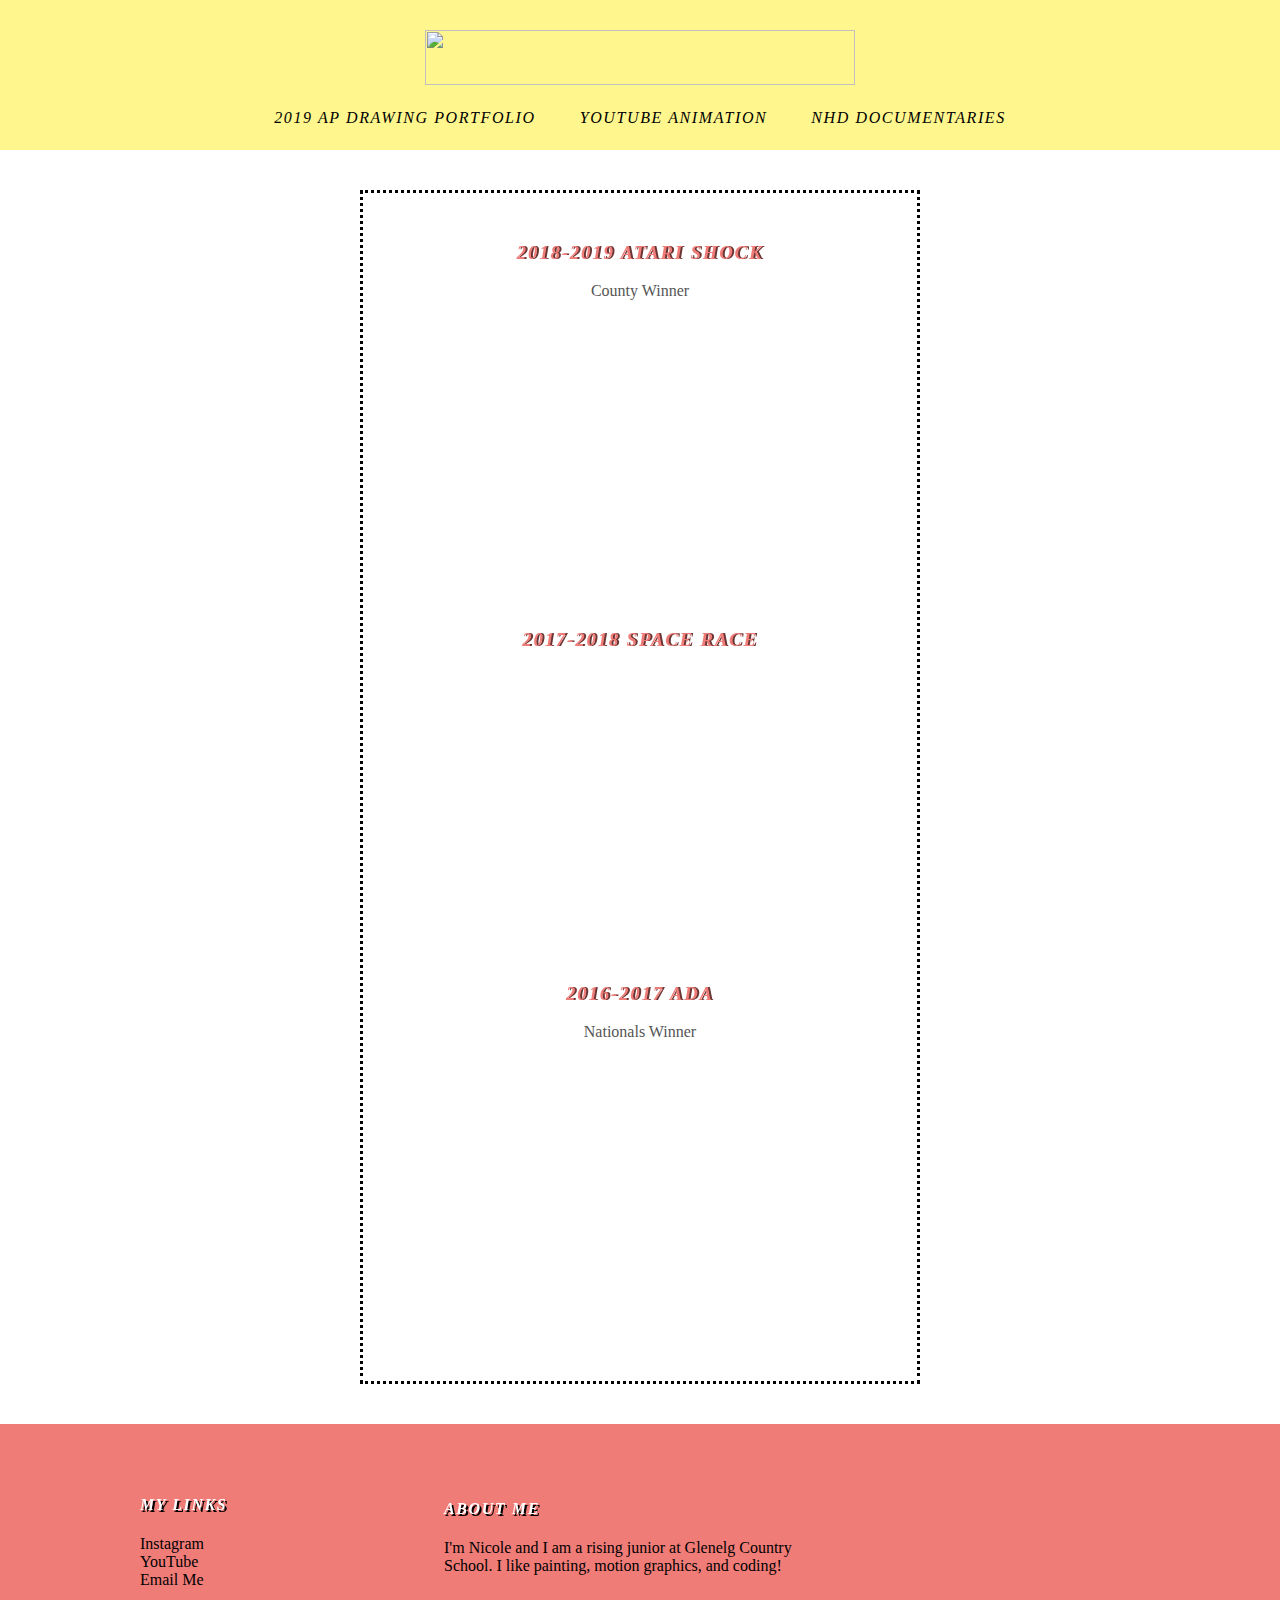
==== nhd.html @ 23f41273 "Add files via upload" ====
<!DOCTYPE html>
<html>
<head>
  <title>Nicole Bachman Art</title>
  <link rel="stylesheet" type="text/css"
  href="style.css">
  </head>
  <body>
    <div id="header">
    <div class="container">
<a id="header-title"
  href="index.html">
<img id="logo" src="huu.001.png" height="55" width="430"></a>
<ul id="navigation">
        <li><a href="portfolio.html">2019 AP Drawing Portfolio</a></li>
          <li><a href="youtube.html">Youtube Animation</a></li>
            <li><a href="nhd.html">NHD Documentaries</a></li>
              </ul>
              </div></div>
      <div id="content">
      <div class="container">
      <div class="Docs">
        <h3>2018-2019 Atari Shock</h3>
        <p>County Winner</p>
        <iframe width="445" height="250" src="https://www.youtube.com/embed/OgNzuIofvBg" frameborder="0" allow="accelerometer; autoplay; encrypted-media; gyroscope; picture-in-picture" allowfullscreen></iframe>
        <h3>2017-2018 Space Race</h3>
        <iframe width="445" height="250" src="https://www.youtube.com/embed/sPWbh4YlUs8" frameborder="0" allow="accelerometer; autoplay;"  allowfullscreen></iframe>
        <h3>2016-2017 ADA</h3>
        <p>Nationals Winner</p>
        <iframe width="445" height="250" src="https://www.youtube.com/embed/54sxGGArMIk" frameborder="0" allow="accelerometer; autoplay; encrypted-media; gyroscope; picture-in-picture" allowfullscreen></iframe>
          </div>
        </div>
          </div>
      <div id="footer">
      <div class="container">
      <div class="column" id="links">
      <h4>My Links</h4>
      <p>
        <a href="https://www.instagram.com/nicole_bachman/">Instagram</a><br>
        <a href="https://www.youtube.com/user/nicoleschannel11">YouTube</a><br>
        <a href="mailto:nicolebachman12@gmail.com">Email Me</a><br>
      </p>
        </div>
      <div class="column" id="about">
        <h4>About Me</h4>
        <p>I'm Nicole and I am a rising junior at Glenelg Country <br>
          School. I like painting, motion graphics, and coding!<br>
        </p>
      </div>
    </div>
    </div>
    </body>
    </html>
---- style.css ----
body{
  color: #555;
  background-color: #FFFF;
  margin: 0;
}
#header{
  background-color: #FFF78E;
  height: 150px;
}
#header a{
  color: black;
  text decoration: none;
  text-transform:uppercase;
  letter-spacing:.1em;
}

#header a:hover{
    color: #FF7E79;
  }
#header-title{
  text-align: center;
  display: block;
  font-size: bold;
  font-weight: 20px;
  padding: 30px 0px 0px 0px;
}
#navigation{
display: block;
text-align: center;
margin: 20px auto;


}
#navigation li{
  display: block;
  padding: 0px 40px 0px 0px;
  display: inline;
  text-transform: uppercase;
  letter-spacing: 0.1em;
  font-family: "Monaco";
  font-style: oblique;
}
.container{
  max-width: 1000px;
  margin:0 auto;
}
#footer {
  margin: 0px -50px 0px -50px;
  background-color: #F07C78;
  padding: 50px 0;
}
.column{
  min-width: 300px;
  display: inline-block;
  vertical-align: top;
}

#footer h4{
  color: white;
  text-transform: uppercase;
  letter-spacing: 0.1em;
  font-family: "Monaco";
  font-style: oblique;
  filter: drop-shadow(2px 2px 0px black);
}
#footer p{
  color: black;
  font-family: "Monaco";
}

#footer a:hover{
  color: white;
}

a{
  color: black;
  text-decoration: none;
  font-family: "Monaco";
}
.column{
  vertical-align: top;
}

#links p{
  text-aligm: right;
}

#about h4{
  padding-top: 4px;
}

#content{
min-height: 600px;
  font-family: "Monaco";
  text-align: center;
}
#box{
  border: 2px dotted black;
  margin: 70px 200px 70px 200px;
  padding: 10px 10px 10px 10px;
}
#box h2{
  color: #FFF78E;
  text-transform: uppercase;
  letter-spacing: 0.1em;
  font-family: "Monaco";
  font-style: oblique;
  filter: drop-shadow(2px 2px 0px black);
}
.pictures li{
  text-decoration: none;
  list-style: none outside none;
  display: inline-grid;
  display: inline-inline-flex;}

#p1 {
  margin-top: 60px;
}

.Docs iframe{
  margin: 20px 20px 20px 20px;
}

.Docs h3{
  color: #F07C78;
  text-transform: uppercase;
  letter-spacing: 0.1em;
  font-family: "Monaco";
  font-style: oblique;
  filter: drop-shadow(.11em 0px 0px #693635);
}

.Docs {
  border-width: medium;
  border-style: dotted;
  border-color: black;
  margin: 40px 220px 40px 220px;
  padding: 30px 0px 30px 0px;
}
.posttitle h3{
  color: #F07C78;
  text-transform: uppercase;
  letter-spacing: 0.1em;
  font-family: "Monaco";
  font-style: oblique;
  filter: drop-shadow(.12em 0px 0px #693635);
}
.posttitle p{
    margin-top: -10px;
  }
}
.videos h3{
  color: #F07C78;
  text-transform: uppercase;
  letter-spacing: 0.1em;
  font-family: "Monaco";
  font-style: oblique;
  filter: drop-shadow(.12em 0px 0px #693635);
}
.videos iframe{
  width: 445px;
  height: 250px;
}
.videos ul{
  display: inline;
  list-style: none outside none;
}
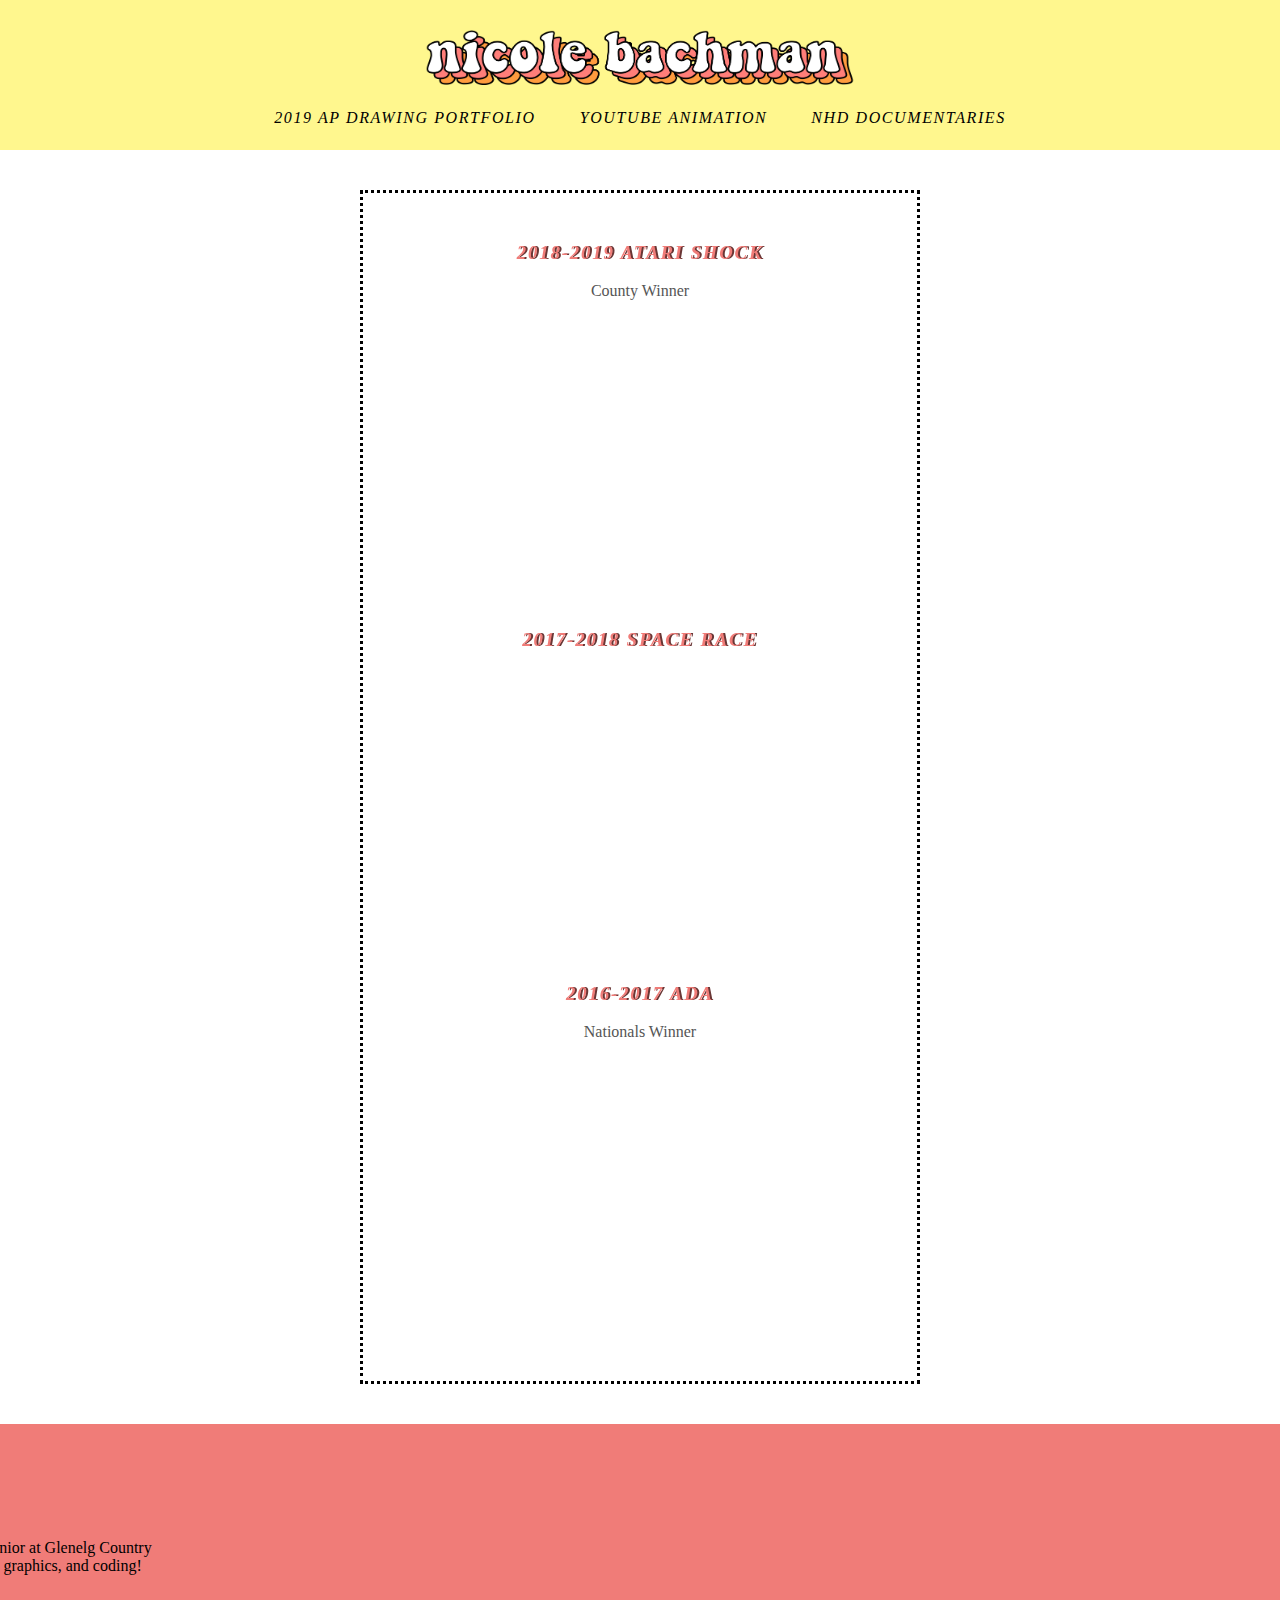
==== commit 0e653006: "Update nhd.html" ====
--- a/nhd.html
+++ b/nhd.html
@@ -32,7 +32,6 @@
         </div>
           </div>
       <div id="footer">
-      <div class="container">
       <div class="column" id="links">
       <h4>My Links</h4>
       <p>
--- a/style.css
+++ b/style.css
@@ -45,7 +45,7 @@
   margin:0 auto;
 }
 #footer {
-  margin: 0px -50px 0px -50px;
+  margin: 0px -500px 0px -500px;
   background-color: #F07C78;
   padding: 50px 0;
 }
@@ -121,15 +121,6 @@
   margin: 20px 20px 20px 20px;
 }
 
-.Docs h3{
-  color: #F07C78;
-  text-transform: uppercase;
-  letter-spacing: 0.1em;
-  font-family: "Monaco";
-  font-style: oblique;
-  filter: drop-shadow(.11em 0px 0px #693635);
-}
-
 .Docs {
   border-width: medium;
   border-style: dotted;
@@ -137,25 +128,9 @@
   margin: 40px 220px 40px 220px;
   padding: 30px 0px 30px 0px;
 }
-.posttitle h3{
-  color: #F07C78;
-  text-transform: uppercase;
-  letter-spacing: 0.1em;
-  font-family: "Monaco";
-  font-style: oblique;
-  filter: drop-shadow(.12em 0px 0px #693635);
-}
 .posttitle p{
     margin-top: -10px;
   }
-}
-.videos h3{
-  color: #F07C78;
-  text-transform: uppercase;
-  letter-spacing: 0.1em;
-  font-family: "Monaco";
-  font-style: oblique;
-  filter: drop-shadow(.12em 0px 0px #693635);
 }
 .videos iframe{
   width: 445px;
@@ -165,3 +140,23 @@
   display: inline;
   list-style: none outside none;
 }
+h3{
+  color: #F07C78;
+  text-transform: uppercase;
+  letter-spacing: 0.1em;
+  font-family: "Monaco";
+  font-style: oblique;
+  filter: drop-shadow(.12em 0px 0px #693635);
+}
+
+.videos{
+  display: inline-grid;
+  grid-column-gap: 20px;
+  grid-row-gap: 20px;
+  grid-template-columns: auto auto auto;
+  padding: 40px 0px 40px 0px;
+}
+.videos iframe{
+  height: 180px;
+  width: 320px;
+}
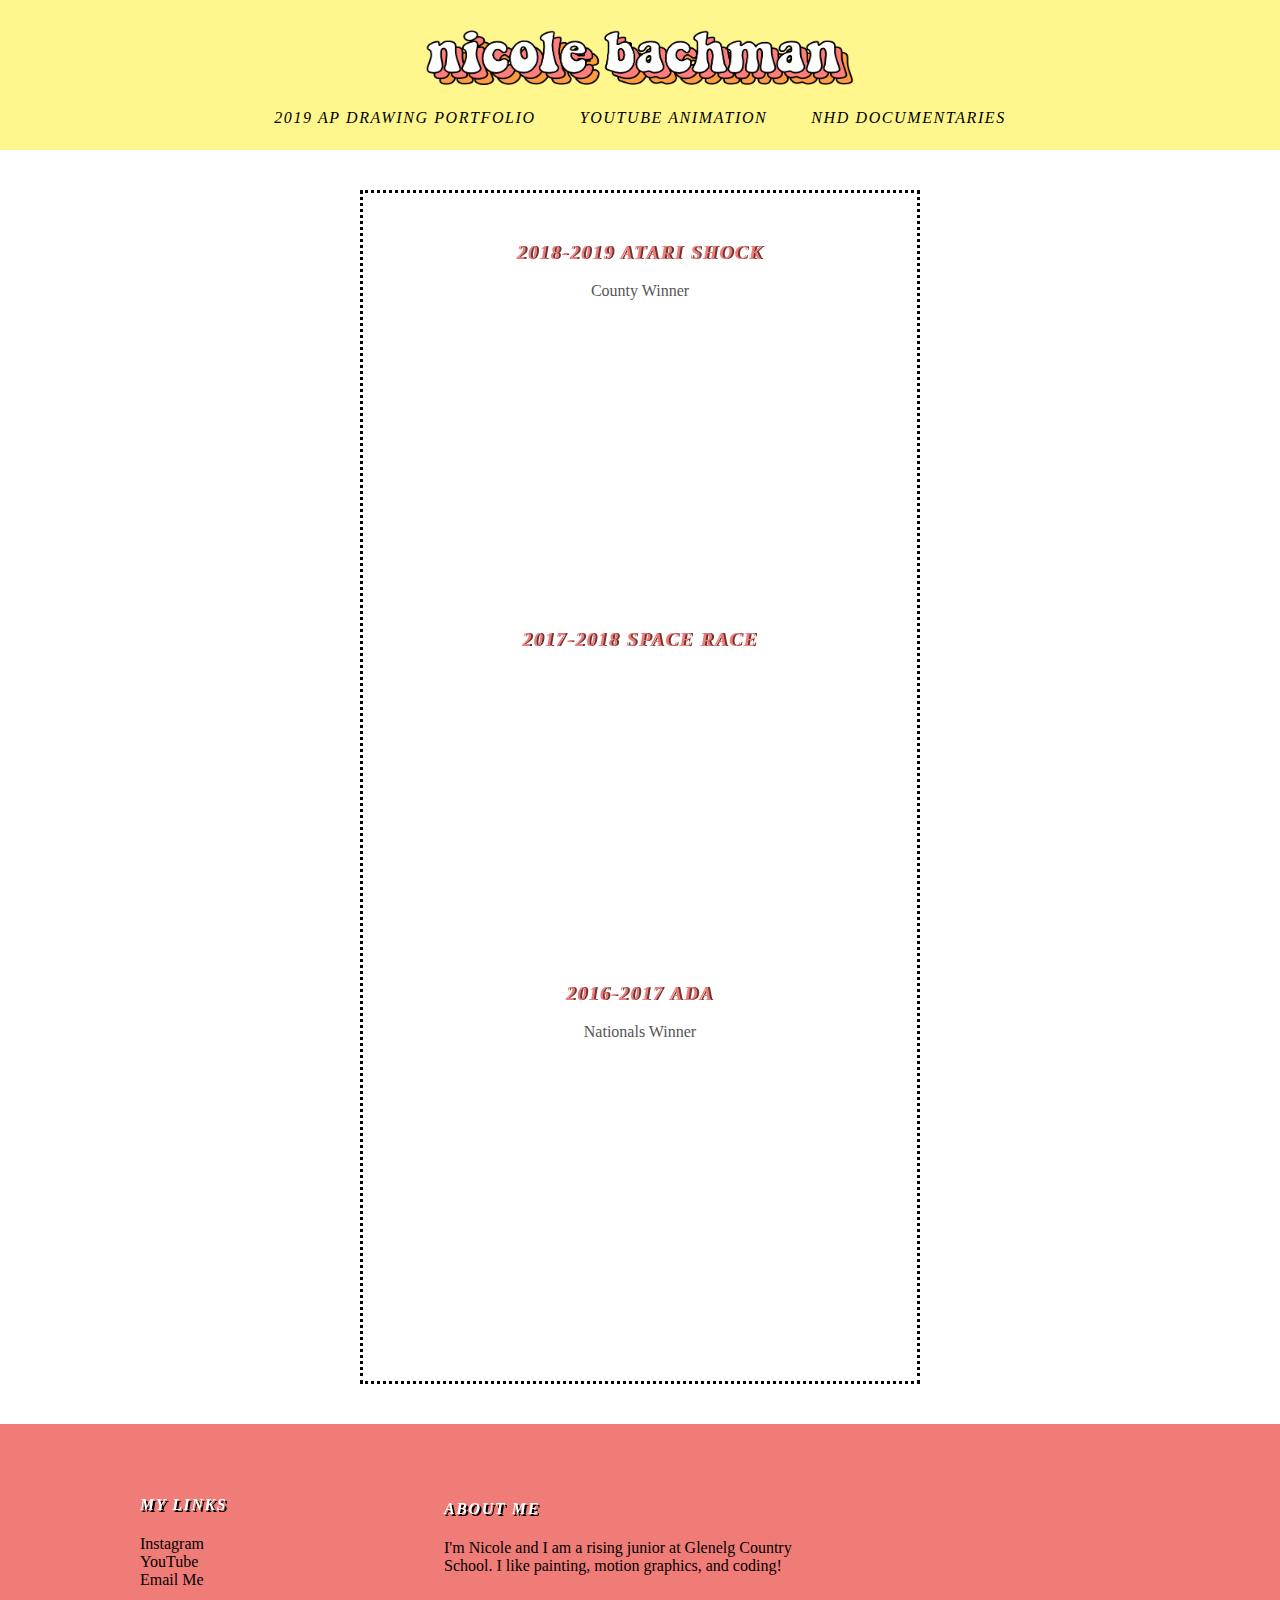
==== commit a5b42f2b: "Update nhd.html" ====
--- a/nhd.html
+++ b/nhd.html
@@ -32,6 +32,7 @@
         </div>
           </div>
       <div id="footer">
+        <div class="container">
       <div class="column" id="links">
       <h4>My Links</h4>
       <p>
